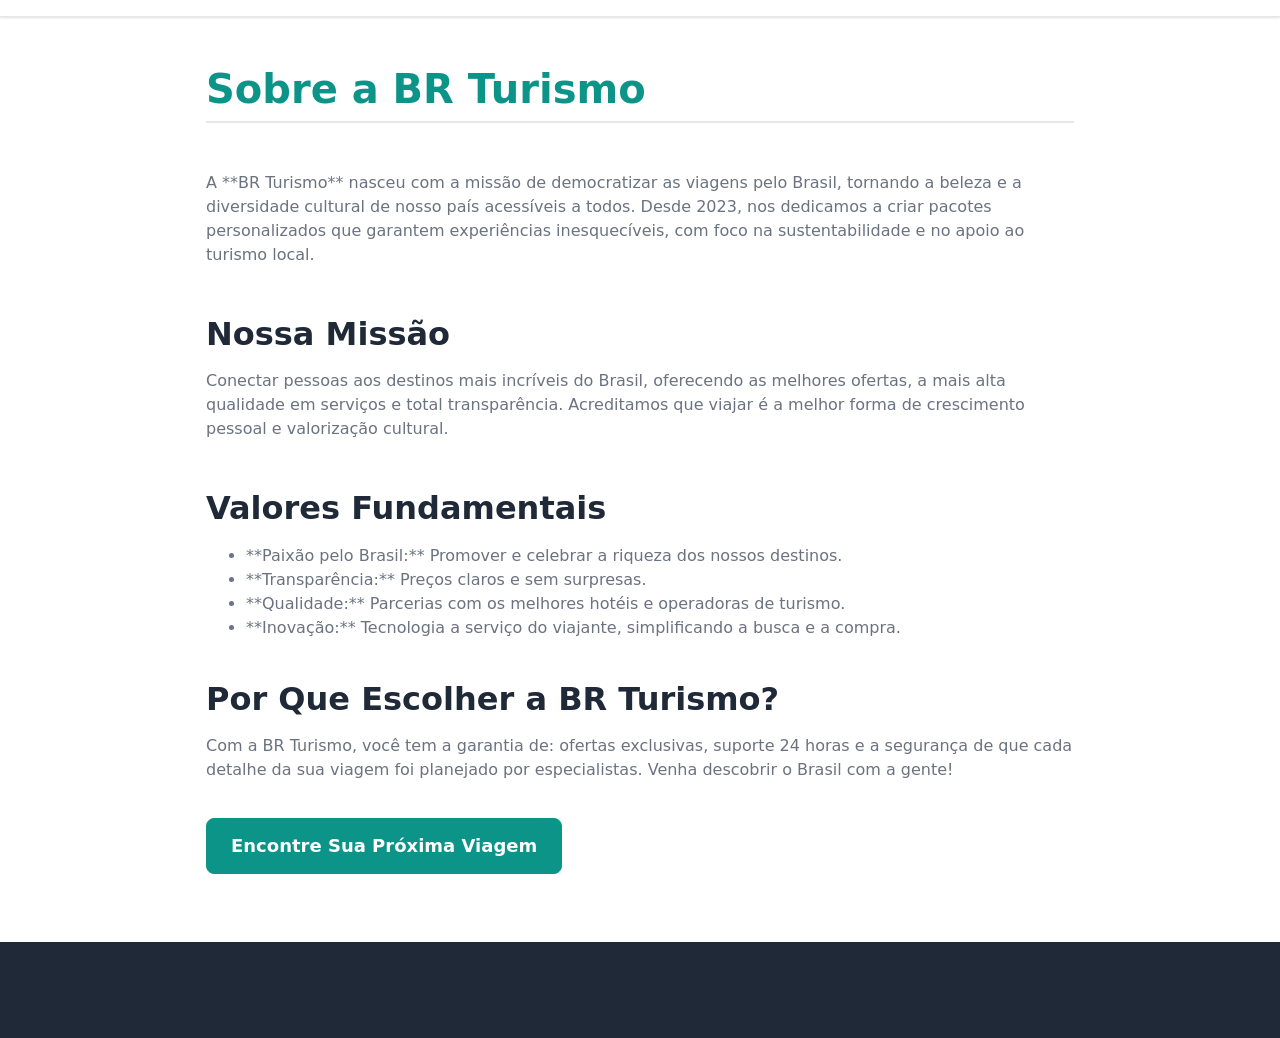
==== about.html @ df4a82db "Primeiro commit, Vai Corinthians" ====
<!DOCTYPE html>
<html lang="pt-BR">
<head>
    <meta charset="UTF-8">
    <meta name="viewport" content="width=device-width, initial-scale=1.0">
    <title>Sobre Nós | BR Turismo</title>
    
    <link rel="stylesheet" href="/src/css/base.css">
    <link rel="stylesheet" href="/src/css/components/header.css">
    <link rel="stylesheet" href="/src/css/components/footer.css">
    <link rel="stylesheet" href="/src/css/components/button.css">

    <link rel="stylesheet" href="/src/css/pages/static-page.css"> 
</head>
<body>
    
    <header class="header-component">
        </header>

    <main>
        <div class="container static-page-content">
            
            <h1>Sobre a BR Turismo</h1>
            
            <p>A **BR Turismo** nasceu com a missão de democratizar as viagens pelo Brasil, tornando a beleza e a diversidade cultural de nosso país acessíveis a todos. Desde 2023, nos dedicamos a criar pacotes personalizados que garantem experiências inesquecíveis, com foco na sustentabilidade e no apoio ao turismo local.</p>
            
            <h2>Nossa Missão</h2>
            <p>Conectar pessoas aos destinos mais incríveis do Brasil, oferecendo as melhores ofertas, a mais alta qualidade em serviços e total transparência. Acreditamos que viajar é a melhor forma de crescimento pessoal e valorização cultural.</p>

            <h2>Valores Fundamentais</h2>
            <ul>
                <li>**Paixão pelo Brasil:** Promover e celebrar a riqueza dos nossos destinos.</li>
                <li>**Transparência:** Preços claros e sem surpresas.</li>
                <li>**Qualidade:** Parcerias com os melhores hotéis e operadoras de turismo.</li>
                <li>**Inovação:** Tecnologia a serviço do viajante, simplificando a busca e a compra.</li>
            </ul>

            <h2 style="margin-top: 40px;">Por Que Escolher a BR Turismo?</h2>
            <p>Com a BR Turismo, você tem a garantia de: ofertas exclusivas, suporte 24 horas e a segurança de que cada detalhe da sua viagem foi planejado por especialistas. Venha descobrir o Brasil com a gente!</p>

            <a href="results.html" class="btn btn-primary btn-lg" style="margin-top: 20px;">
                Encontre Sua Próxima Viagem
            </a>
        </div>
    </main>
    
    <footer class="footer-component">
        </footer>

    <script type="module" src="/src/js/components/menu-toggle.js"></script>
    <script>
        document.addEventListener('DOMContentLoaded', () => {
            // Inicializa a navegação, se o módulo estiver configurado para ser importado
        });
    </script>
</body>
</html>
---- src/css/base.css ----
/**
 * 🎨 BR Turismo Design System - Tokens (CSS Custom Properties)
 * Arquivo: src/css/base.css
 * Responsabilidade: UI Designer / Design System
 */

/* ========================================================= */
/* 1. TOKENS GLOBAIS (:ROOT) */
/* ========================================================= */

:root {
    /* --- Cores Primárias (Brand - Exemplo BR Turismo) --- */
    --color-brand-primary: #0D9488;     /* Teal Vibrante - Ação Principal (Antigo: #007bff) */
    --color-brand-secondary: #f43f5e;   /* Rosa/Magenta - Para Destaques/Promoções (Complemento) */

    /* --- Cores de Feedback / Sistema --- */
    ---color-success: #10b981;           /* Verde mais moderno */
    --color-danger: #dc3545;            /* Vermelho (Padrão) */
    --color-warning: #f59e0b;           /* Amarelo/Laranja (Atenção) */
    --color-info: #3b82f6;

    /* --- Cores Neutras / Escala de Cinza (Acessibilidade WCAG AA) --- */
    --color-text-primary: #1f2937;      /* Texto principal (quase preto) */
    --color-text-secondary: #6b7280;    /* Texto de apoio (Cinza médio) */
    --color-background-base: #ffffff;   /* Fundo Principal (Simulando bg-white) */
    --color-background-light: #f9fafb;  /* Fundo de seções/Cards (Simulando bg-gray-50) */
    --color-border: #e5e7eb;            /* Cor de Bordas (Simulando gray-200) */
    --color-white: #ffffff;

    /* --- Tipografia (Fontes Padrão da Web, conforme solicitado) --- */
    --font-family-base: 'Inter', system-ui, sans-serif;
    --font-size-base: 1rem;
    --line-height-base: 1.5;

    /* Escala Tipográfica */
    --font-size-h1: 2.5rem;
    --font-size-h2: 2rem;
    --font-size-h3: 1.75rem;
    --font-size-h4: 1.5rem;
    --font-size-small: 0.875rem;

    /* --- Espaçamento (Escala 4x) --- */
    --space-xs: 0.25rem; /* 4px */
    --space-sm: 0.5rem;  /* 8px */
    --space-md: 1rem;    /* 16px */
    --space-lg: 1.5rem;  /* 24px */
    --space-xl: 3rem;    /* 48px */
    --space-xxl: 5rem;   /* 80px */

    /* --- Outros (Bordas, Sombras, Transições) --- */
    --border-radius-sm: 0.25rem;
    --border-radius-md: 0.5rem;
    --transition-speed: 0.3s;
    --shadow-sm: 0 1px 3px rgba(0, 0, 0, 0.05), 0 1px 2px rgba(0, 0, 0, 0.08);
}


/* ========================================================= */
/* 2. CSS RESET BÁSICO E REGRAS GLOBAIS */
/* ========================================================= */

*, *::before, *::after {
    box-sizing: border-box;
}

html {
    font-size: var(--font-size-base);
    line-height: var(--line-height-base);
    color: var(--color-text-primary);
    background-color: var(--color-background-base);
    -webkit-text-size-adjust: 100%; /* Fix Mobile Zoom */
}

body {
    margin: 0;
    font-family: var(--font-family-base);
    -webkit-font-smoothing: antialiased;
    text-rendering: optimizeLegibility;
}

/* Tipografia Básica (Usando tokens) */
h1, h2, h3, h4, h5, h6 {
    margin-top: 0;
    margin-bottom: var(--space-md);
    line-height: 1.2;
    color: var(--color-text-primary);
}

h1 { font-size: var(--font-size-h1); }
h2 { font-size: var(--font-size-h2); }
h3 { font-size: var(--font-size-h3); }
h4 { font-size: var(--font-size-h4); }

p {
    margin-top: 0;
    margin-bottom: var(--space-md);
}

/* Links Acessíveis */
a {
    color: var(--color-brand-primary);
    text-decoration: none;
    transition: color var(--transition-speed) ease;
}

a:hover, a:focus {
    color: var(--color-brand-secondary);
    text-decoration: underline;
    outline: 2px solid var(--color-brand-primary); /* Foco para acessibilidade */
    outline-offset: 2px;
}

/* Elementos de Acessibilidade (Visually Hidden) */
.sr-only {
    position: absolute;
    width: 1px;
    height: 1px;
    padding: 0;
    margin: -1px;
    overflow: hidden;
    clip: rect(0, 0, 0, 0);
    white-space: nowrap;
    border-width: 0;
}

.container {
    max-width: 1200px; /* Largura máxima padrão para o layout */
    margin: 0 auto;    /* CENTRALIZA horizontalmente */
    padding: 0 var(--space-md); /* Padding lateral em todos os breakpoints */
}
---- src/css/components/header.css ----
/**
 * 🎨 Componente Header (Cabeçalho)
 * Arquivo: src/css/components/header.css
 * Estratégia: Mobile-First, Foco em Acessibilidade
 */

.header-component {
    background-color: var(--color-background-base);
    border-bottom: 1px solid var(--color-border);
    padding: var(--space-sm) 0;
    position: sticky;
    /* Fixo no topo */
    top: 0;
    z-index: 100;
    box-shadow: var(--shadow-sm);
}

.header-component .container {
    display: flex;
    justify-content: space-between;
    align-items: center;
    padding: 0 var(--space-md);
    /* Padding lateral em mobile */
}

/* --- Logo Placeholder --- */
.header-component .logo-placeholder {
    font-size: var(--font-size-h4);
    font-weight: bold;
    color: var(--color-brand-primary);
    text-transform: uppercase;
    text-decoration: none;
    padding: var(--space-xs);
    outline-offset: 2px;
    /* Acessibilidade: foco visível */
}

/* --- Menu Hamburguer (Botão) --- */
#menu-toggle {
    background: none;
    border: 1px solid var(--color-border);
    color: var(--color-text-primary);
    padding: var(--space-sm);
    border-radius: var(--border-radius-sm);
    cursor: pointer;
    font-size: var(--font-size-lg);
    /* Ícone de menu */
}

/* Ocultar o botão de toggle no Desktop */
@media (min-width: 768px) {
    #menu-toggle {
        display: none;
    }
}

/* --- Navegação Principal (Mobile-First) --- */
#main-nav-list {
    list-style: none;
    position: static;
    display: flex;
    flex-direction: row;
    gap: var(--space-xl);
    /* Aumentei o gap para melhor espaçamento visual */
    /* Removendo quaisquer margens/paddings que possam desalinhar */
    margin: 0;
    padding: 0;
    margin-right: 20px;
}

/* Estado de Menu Aberto (Controlado via JS/ARIA) */
/* Quando o JS adicionar a classe 'is-open' ao #main-nav */
#main-nav.is-open #main-nav-list {
    display: flex;
}

#main-nav-list li {
    border-bottom: 1px solid var(--color-border);
}

#main-nav-list a {
    display: block;
    padding: var(--space-md);
    text-align: center;
    font-weight: 500;
}

/* --- Layout Desktop (Min-width: 768px) --- */
@media (min-width: 768px) {

    /* 1. O Container Principal (Onde está o grid) */
    .header-component .container {
        display: grid;
        grid-template-columns: auto 1fr auto;
        /* Logo | Nav Principal | Login/Ações */
        gap: var(--space-xl);
        align-items: center;
        /* Garantir alinhamento vertical */
    }

    /* Configuração da Navegação Principal */
    #main-nav {
        grid-column: 2 / 3;
        /* Ocupa a coluna central */
        /* Ajuste Chave: Usar Flexbox para centralizar a LISTA dentro desta coluna */
        display: flex;
        justify-content: center;
        /* Centraliza o conteúdo (a lista) horizontalmente */
        align-items: center;
        /* Remover width: 100%; se estiver causando problemas de alinhamento desnecessários */
    }

    /* Lista de links de navegação */
    #main-nav-list {
        position: static;
        display: flex;
        /* Links em linha */
        flex-direction: row;
        gap: var(--space-lg);
        background: none;
        border-top: none;
        box-shadow: none;
    }

    #main-nav-list li {
        border-bottom: none;
    }

    /* Estilos de link da Referência (Hover e Active) */
    #main-nav-list a {
        padding: var(--space-xs) var(--space-sm);
        text-align: left;
        color: var(--color-text-primary);
        transition: color 0.2s, border-bottom 0.2s;
        border-bottom: 2px solid transparent;
        /* Para o efeito de hover/active */
    }

    #main-nav-list a:hover {
        color: var(--color-brand-primary);
        border-bottom-color: var(--color-brand-secondary);
        /* Efeito de linha amarela */
    }

    /* Simulação de estado ativo */
    #main-nav-list .nav-item-active a {
        color: var(--color-brand-primary);
        font-weight: bold;
        border-bottom-color: var(--color-brand-primary);
    }

    /* Oculta o botão hamburguer no desktop */
    #menu-toggle {
        display: none;
    }
}
---- src/css/components/footer.css ----
/**
 * 🎨 Componente Footer (Rodapé)
 * Arquivo: src/css/components/footer.css
 * Estratégia: Mobile-First, Links Legais
 */

.footer-component {
    background-color: var(--color-text-primary); /* Fundo escuro */
    color: var(--color-background-light);
    padding: var(--space-xl) 0;
    margin-top: 20px;
}

.footer-component a {
    color: var(--color-background-light);
    opacity: 0.8;
}

.footer-component a:hover {
    color: var(--color-brand-secondary);
    opacity: 1;
    text-decoration: underline;
}

.footer-component .container {
    max-width: 1200px;
    margin: 0 auto;
    padding: 0 var(--space-md);
}

/* --- Links do Footer (Mobile: Pilha Vertical) --- */
.footer-links {
    display: grid;
    /* Mobile: 1 coluna */
    grid-template-columns: 1fr;
    gap: var(--space-lg);
    margin-bottom: var(--space-lg);
    padding-bottom: var(--space-lg);
    border-bottom: 1px solid rgba(255, 255, 255, 0.1); /* Divisor discreto */
}

.footer-links h3 {
    color: var(--color-background-base);
    font-size: var(--font-size-base);
    margin-bottom: var(--space-sm);
}

.footer-links ul {
    list-style: none;
    padding: 0;
    margin: 0;
}

.footer-links li {
    margin-bottom: var(--space-xs);
}

/* --- Copyright e Aviso --- */
.copyright-notice {
    text-align: center;
    font-size: var(--font-size-small);
    opacity: 0.7;
    margin-top: var(--space-lg);
}

.simulated-warning {
    display: block; /* Quebra de linha */
    color: var(--color-danger);
    font-weight: bold;
    margin-top: var(--space-sm);
}

/* --- Layout Desktop (Min-width: 768px) --- */
@media (min-width: 768px) {
    .footer-links {
        /* Desktop: 3 colunas */
        grid-template-columns: repeat(3, 1fr);
        text-align: left;
    }
    
    .copyright-notice {
        text-align: left;
    }
    
    .simulated-warning {
        display: inline;
        margin-left: var(--space-md);
    }
}
---- src/css/components/button.css ----
/**
 * 🎨 Componente Button (Botões)
 * Arquivo: src/css/components/button.css
 * Estratégia: Estilos base para todos, variantes para cores, foco A11y.
 */

/* --- Estilo Base (Aplicado à classe .btn) --- */
.btn {
    display: inline-block;
    padding: var(--space-sm) var(--space-md);
    font-size: var(--font-size-base);
    font-weight: 600;
    line-height: 1.2;
    text-align: center;
    text-decoration: none;
    cursor: pointer;
    border-radius: var(--border-radius-sm);
    transition: background-color var(--transition-speed), border-color var(--transition-speed), color var(--transition-speed);
    border: 1px solid transparent; /* Para evitar pulo visual ao mudar de cor */
}

/* Foco de Acessibilidade (WCAG AA) */
.btn:focus {
    outline: none; /* Remove o outline padrão do browser */
    box-shadow: 0 0 0 4px var(--color-background-base), 0 0 0 6px var(--color-brand-primary);
}

/* Estado Desabilitado */
.btn:disabled, .btn[aria-disabled="true"] {
    opacity: 0.6;
    pointer-events: none;
    cursor: not-allowed;
}


/* --- Variação Primária (Ação Principal) --- */
.btn-primary {
    color: var(--color-white);
    background-color: var(--color-brand-primary);
    border-color: var(--color-brand-primary);
}

.btn-primary:hover {
    background-color: color-mix(in srgb, var(--color-brand-primary) 85%, black); /* Escurece um pouco */
    border-color: color-mix(in srgb, var(--color-brand-primary) 85%, black);
    text-decoration: none;
}

/* --- Variação Secundária (Ação de Apoio) --- */
.btn-secondary {
    color: var(--color-text-primary);
    background-color: var(--color-background-light);
    border-color: var(--color-border);
}

.btn-secondary:hover {
    background-color: color-mix(in srgb, var(--color-background-light) 90%, black);
    border-color: color-mix(in srgb, var(--color-border) 90%, black);
    text-decoration: none;
}

/* --- Variação de Tamanho Grande (CTAs grandes) --- */
.btn-lg {
    padding: var(--space-md) var(--space-lg);
    font-size: 1.125rem; /* Um pouco maior que o base */
    border-radius: var(--border-radius-md);
}

/* --- Variação de Link (Botão com aparência de Link) --- */
.btn-link {
    background: none;
    border: none;
    color: var(--color-brand-primary);
    padding: var(--space-xs);
}

.btn-link:hover {
    text-decoration: underline;
}
---- src/css/pages/static-page.css ----
/**
 * 🎨 Estilos Genéricos para Páginas Estáticas (Sobre, Contato, Termos)
 * Arquivo: src/css/pages/static-page.css
 */

.static-page-content {
    padding: var(--space-xl) 0;
    max-width: 900px;
    margin: 0 auto;
    /* Adaptação para o container padrão */
    padding: var(--space-xl) var(--space-md); 
}

.static-page-content h1 {
    color: var(--color-brand-primary);
    border-bottom: 2px solid var(--color-border);
    padding-bottom: var(--space-sm);
    margin-bottom: var(--space-xl);
}

.static-page-content h2 {
    color: var(--color-text-primary);
    margin-top: var(--space-xl);
    margin-bottom: var(--space-md);
}

.static-page-content p, .static-page-content li {
    line-height: var(--line-height-lg);
    color: var(--color-text-secondary);
}

/* Estilos específicos para a página de contato */
#contact-form-section {
    background-color: var(--color-background-light);
    padding: var(--space-lg);
    border-radius: var(--border-radius-md);
}

/* Estilos para listas em termos */
.terms-list {
    list-style: decimal;
    padding-left: var(--space-xl);
}

.terms-list li {
    margin-bottom: var(--space-md);
}
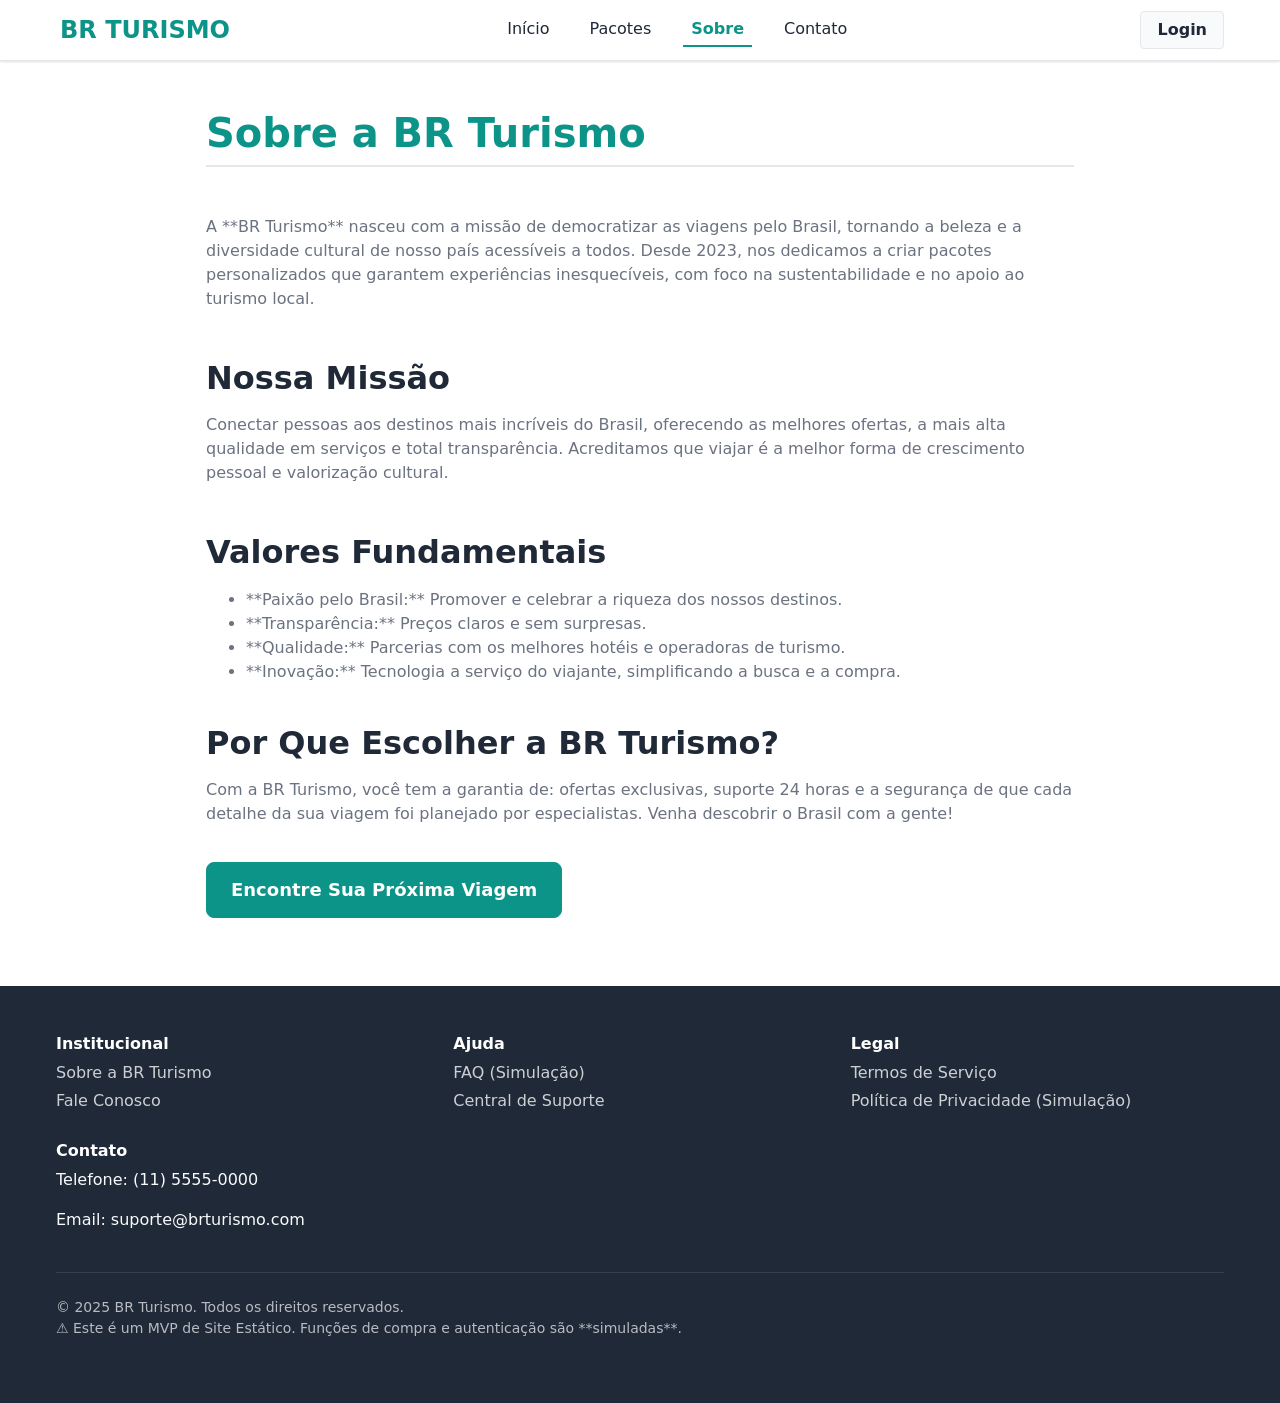
==== commit 9281c170: "User LocalStorage" ====
--- a/about.html
+++ b/about.html
@@ -5,17 +5,38 @@
     <meta name="viewport" content="width=device-width, initial-scale=1.0">
     <title>Sobre Nós | BR Turismo</title>
     
-    <link rel="stylesheet" href="/src/css/base.css">
-    <link rel="stylesheet" href="/src/css/components/header.css">
-    <link rel="stylesheet" href="/src/css/components/footer.css">
-    <link rel="stylesheet" href="/src/css/components/button.css">
+    <link rel="stylesheet" href="./src/css/base.css">
+    <link rel="stylesheet" href="./src/css/components/header.css">
+    <link rel="stylesheet" href="./src/css/components/footer.css">
+    <link rel="stylesheet" href="./src/css/components/button.css">
+    <link rel="icon" type="image/png" href="./src/assets/images/icon.png">
 
-    <link rel="stylesheet" href="/src/css/pages/static-page.css"> 
+    <link rel="stylesheet" href="./src/css/pages/static-page.css"> 
 </head>
 <body>
     
     <header class="header-component">
-        </header>
+        <div class="container">
+            <a href="index.html" class="logo-placeholder">BR TURISMO</a>
+
+            <nav id="main-nav" aria-label="Navegação Principal">
+                <ul id="main-nav-list">
+                    <li><a href="index.html">Início</a></li>
+                    <li><a href="results.html">Pacotes</a></li>
+                    <li class="nav-item-active"><a href="about.html">Sobre</a></li>
+                    <li><a href="contact.html">Contato</a></li>
+                </ul>
+            </nav>
+
+            <a href="login.html" class="btn btn-secondary btn-sm" style="margin-left: auto;">
+                Login
+            </a>
+
+            <button id="menu-toggle" aria-expanded="false" aria-controls="main-nav-list">
+                <span></span><span></span><span></span>
+            </button>
+        </div>
+    </header>
 
     <main>
         <div class="container static-page-content">
@@ -45,9 +66,43 @@
     </main>
     
     <footer class="footer-component">
-        </footer>
+        <div class="container">
+            <div class="footer-links">
+                <div>
+                    <h3>Institucional</h3>
+                    <ul>
+                        <li><a href="about.html">Sobre a BR Turismo</a></li>
+                        <li><a href="contact.html">Fale Conosco</a></li>
+                    </ul>
+                </div>
+                <div>
+                    <h3>Ajuda</h3>
+                    <ul>
+                        <li><a href="#">FAQ (Simulação)</a></li>
+                        <li><a href="#">Central de Suporte</a></li>
+                    </ul>
+                </div>
+                <div>
+                    <h3>Legal</h3>
+                    <ul>
+                        <li><a href="terms.html">Termos de Serviço</a></li>
+                        <li><a href="#">Política de Privacidade (Simulação)</a></li>
+                    </ul>
+                </div>
+                <div>
+                    <h3>Contato</h3>
+                    <p>Telefone: (11) 5555-0000</p>
+                    <p>Email: suporte@brturismo.com</p>
+                </div>
+            </div>
+            <div class="copyright-notice">
+                © 2025 BR Turismo. Todos os direitos reservados.
+                <p>⚠️ Este é um MVP de Site Estático. Funções de compra e autenticação são **simuladas**.</p>
+            </div>
+        </div>
+    </footer>
 
-    <script type="module" src="/src/js/components/menu-toggle.js"></script>
+    <script type="module" src="./src/js/components/menu-toggle.js"></script>
     <script>
         document.addEventListener('DOMContentLoaded', () => {
             // Inicializa a navegação, se o módulo estiver configurado para ser importado
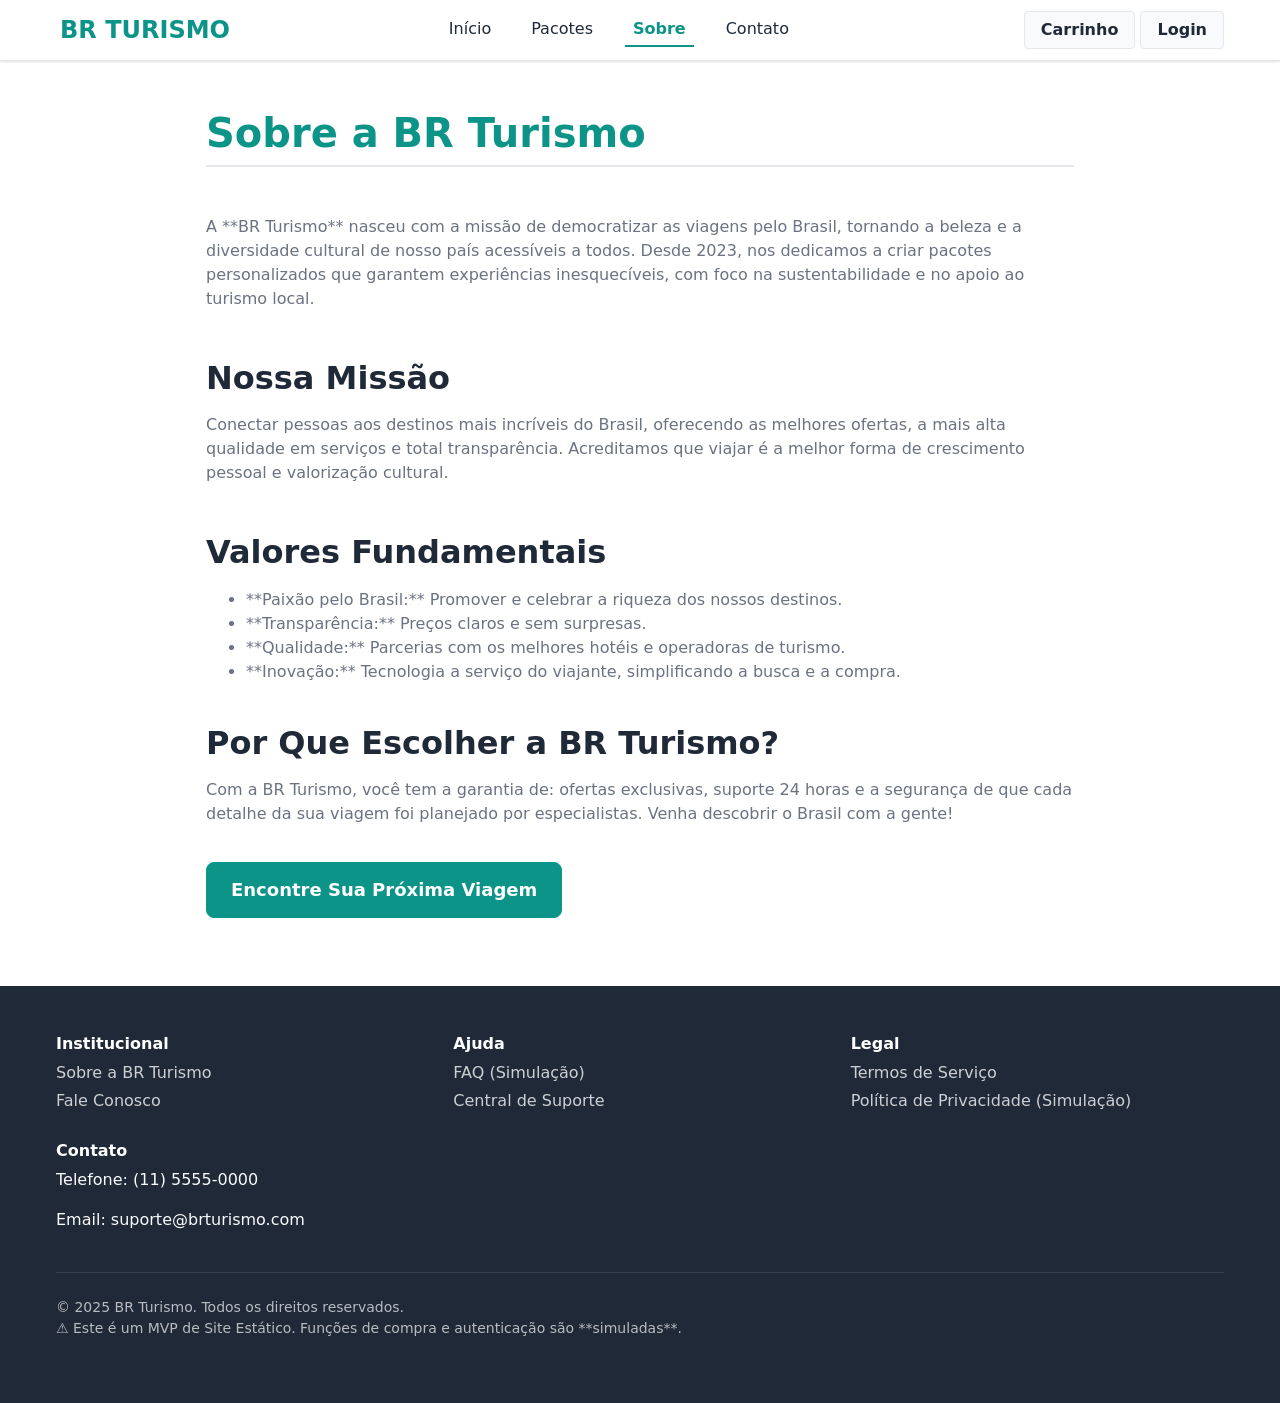
==== commit 6c504caa: "Multiple Alt" ====
--- a/about.html
+++ b/about.html
@@ -28,9 +28,10 @@
                 </ul>
             </nav>
 
-            <a href="login.html" class="btn btn-secondary btn-sm" style="margin-left: auto;">
-                Login
-            </a>
+           <div class="header-actions">
+                <a href="cart.html" class="btn btn-secondary btn-sm cart-link">Carrinho</a>
+                <a href="user-panel.html" id="header-auth-link" class="btn btn-primary btn-sm auth-status">Entrar</a>
+            </div>
 
             <button id="menu-toggle" aria-expanded="false" aria-controls="main-nav-list">
                 <span></span><span></span><span></span>
@@ -102,10 +103,13 @@
         </div>
     </footer>
 
-    <script type="module" src="./src/js/components/menu-toggle.js"></script>
-    <script>
+    <script type="module">
+        import { setupMenuToggle } from './src/js/components/menu-toggle.js';
+        import { initHeaderAuth } from './src/js/components/header-auth.js'; 
+
         document.addEventListener('DOMContentLoaded', () => {
-            // Inicializa a navegação, se o módulo estiver configurado para ser importado
+            setupMenuToggle();
+            initHeaderAuth(); // Chamada para atualizar o link
         });
     </script>
 </body>
--- a/src/css/components/header.css
+++ b/src/css/components/header.css
@@ -21,6 +21,10 @@
     align-items: center;
     padding: 0 var(--space-md);
     /* Padding lateral em mobile */
+}
+
+.header-component .container .btn {
+    margin: 0; /* Remove qualquer margem externa que possa causar desalinhamento */
 }
 
 /* --- Logo Placeholder --- */
--- a/src/css/components/button.css
+++ b/src/css/components/button.css
@@ -64,6 +64,7 @@
     padding: var(--space-md) var(--space-lg);
     font-size: 1.125rem; /* Um pouco maior que o base */
     border-radius: var(--border-radius-md);
+    margin-top: 10px;
 }
 
 /* --- Variação de Link (Botão com aparência de Link) --- */
